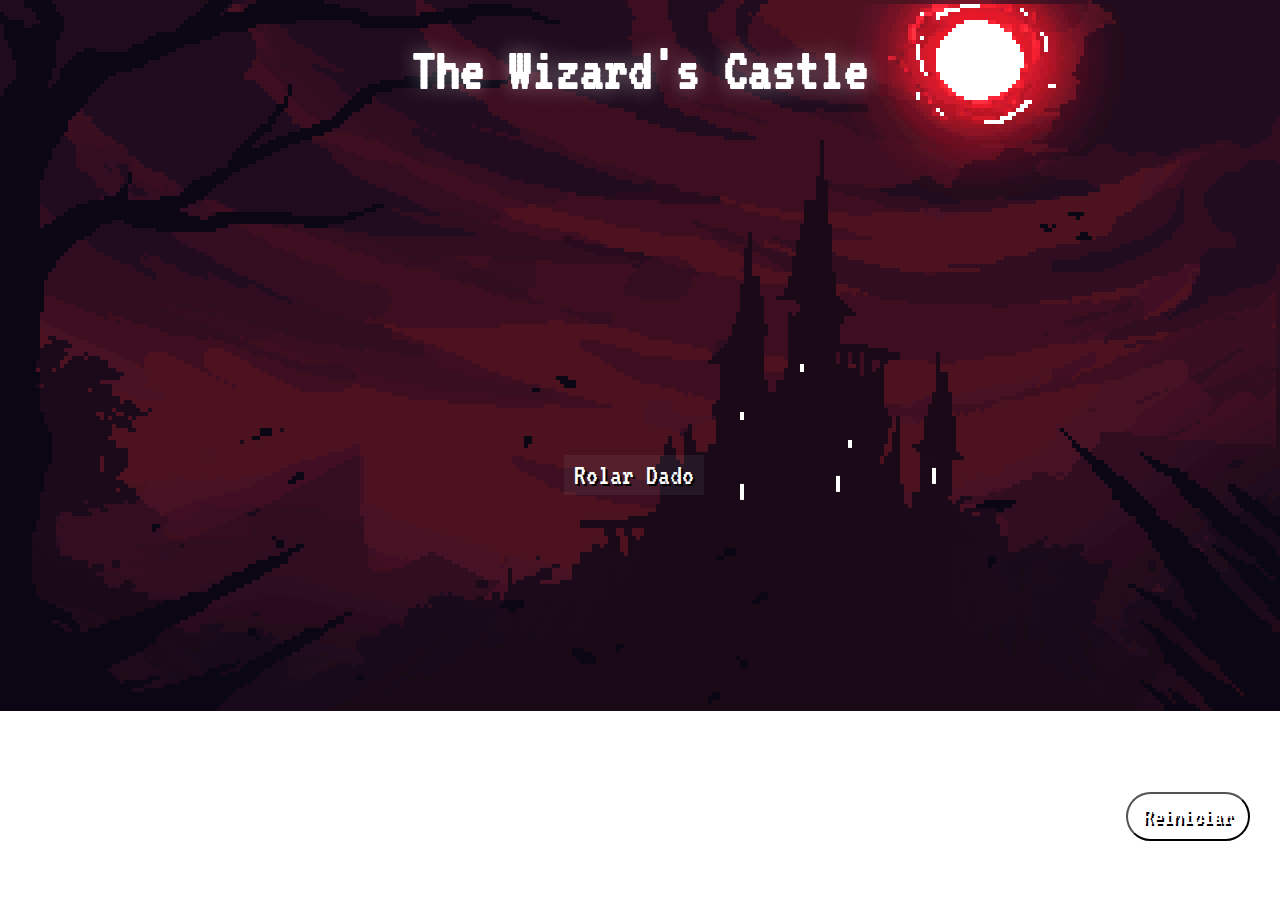
==== jogo.html @ e93edb6f "Estilização da página" ====
<!DOCTYPE html>
<html lang="pt">
<head>
    <meta charset="UTF-8">
    <meta name="viewport" content="width=device-width, initial-scale=1.0">

    <title>The Wizard's Castle</title>

    <link rel="stylesheet" href="styles/jogo.css">
    <link rel="shortcut icon" type="imagex/png" href="assets/lua icone.ico">

</head>
<body>
    <h1 class="title">The Wizard's Castle</h1>

    <div class="board" id="board1"></div>

    <button id="rolardado" onclick="rolardado(1)">Rolar Dado</button>

    <div class="board" id="board2"></div>

    <button id="reiniciar" onclick="reiniciar()">Reiniciar</button>

    <script src="src/jogo.js"></script>
</body>
</html>
---- styles/jogo.css ----
/*implementação da fonte no arquivo css*/ 
@font-face {
    font-family: 'VT';
    src: url(/fonts/VT323-Regular.ttf) format(truetype);
}

/*configurações básicas do body*/
body {
    background-image: url(../assets/background-new.gif);
    background-repeat: no-repeat;
    background-size: cover;
    overflow-y: hidden;
    overflow-x: hidden;
    text-align: center;
}
.title {
    font-family: 'VT';
    font-size: 60px;
    color: white;
    text-decoration: none;
    text-align: center;
    text-shadow: 0px 0px 20px #ffffff69;
}
/*design do tabuleiro*/
.board {
    display: grid;
    grid-template-columns: repeat(3, 1fr);
    gap: 10px;
    margin-top: 20px;
    width: 200px;
    margin: 0 auto;
}
.cell {
    width: 60px;
    height: 60px;
    border: 1px solid #000;
    display: flex;
    align-items: center;
    justify-content: center;
    font-size: 1.5em;
}

/*design dos botões*/
#reiniciar{
    font-family: 'VT';
    font-size: 25px;
    color: white;
    text-decoration: none;
    text-shadow: 2px 2px 0 #000;
    background-color: #fff1;
    border-radius: 100px;
    padding: 10px 15px;
    position:absolute;
    left:88%;
    top: 88%;
}
#rolardado{
    font-family: 'VT';
    font-size: 30px;
    color: white;
    text-decoration: none;
    text-shadow: 2px 2px 0 #000;
    background-color: rgba(255, 255, 255, 0.055);
    border-radius: 0px;
    padding: 5px 10px;
    position:absolute;
    bottom: 45%;
    right: 45%;
    border: none;
}
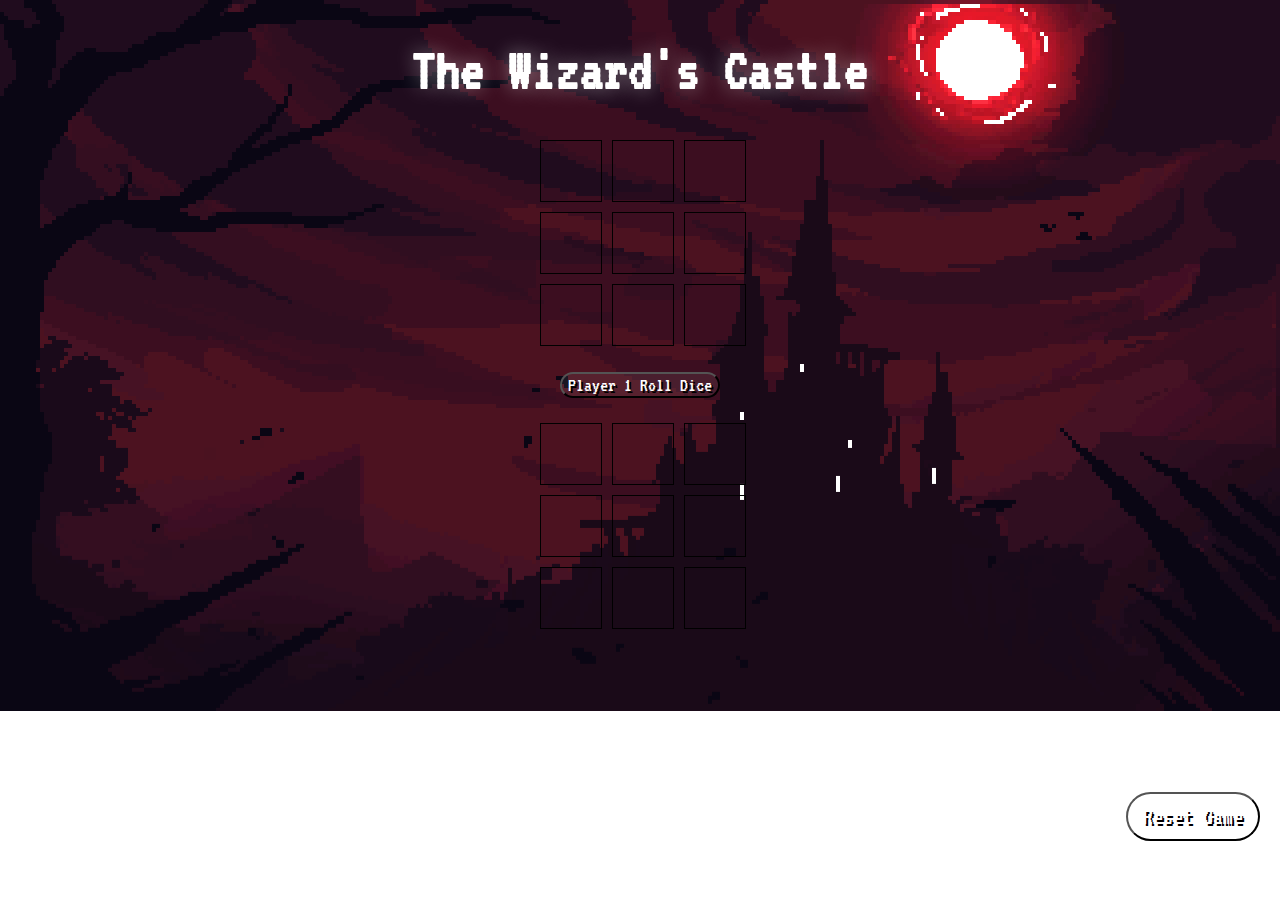
==== commit 7b73cbe1: "correção" ====
--- a/jogo.html
+++ b/jogo.html
@@ -13,13 +13,13 @@
 <body>
     <h1 class="title">The Wizard's Castle</h1>
 
-    <div class="board" id="board1"></div>
+    <div class="board" id="player1-board"></div>
 
-    <button id="rolardado" onclick="rolardado(1)">Rolar Dado</button>
+    <button id="rolardado" onclick="rollDice(1)">Player 1 Roll Dice</button>
 
-    <div class="board" id="board2"></div>
+    <div class="board" id="player2-board"></div>
 
-    <button id="reiniciar" onclick="reiniciar()">Reiniciar</button>
+    <button id="reiniciar" onclick="resetGame()">Reset Game</button>
 
     <script src="src/jogo.js"></script>
 </body>
--- a/styles/jogo.css
+++ b/styles/jogo.css
@@ -56,15 +56,12 @@
 }
 #rolardado{
     font-family: 'VT';
-    font-size: 30px;
+    font-size: 20px;
     color: white;
     text-decoration: none;
     text-shadow: 2px 2px 0 #000;
-    background-color: rgba(255, 255, 255, 0.055);
-    border-radius: 0px;
-    padding: 5px 10px;
-    position:absolute;
-    bottom: 45%;
-    right: 45%;
-    border: none;
-}+    background-color: #fff1;
+    border-radius: 100px;
+    margin: 2%;
+}
+    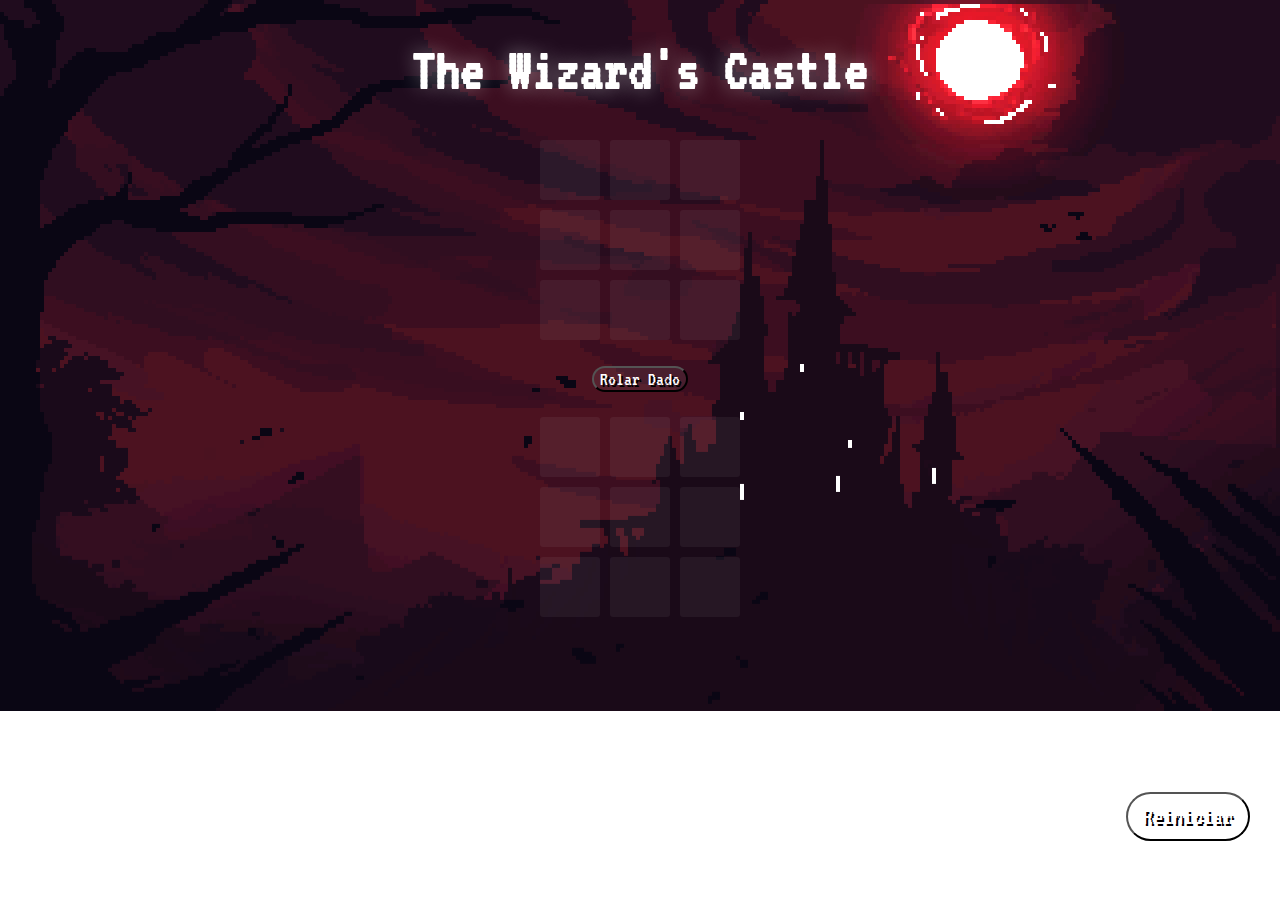
==== commit 1158ad2d: "Configurações finais" ====
--- a/jogo.html
+++ b/jogo.html
@@ -15,11 +15,11 @@
 
     <div class="board" id="player1-board"></div>
 
-    <button id="rolardado" onclick="rollDice(1)">Player 1 Roll Dice</button>
+    <button id="rolardado" onclick="rollDice(1)">Rolar Dado</button>
 
     <div class="board" id="player2-board"></div>
 
-    <button id="reiniciar" onclick="resetGame()">Reset Game</button>
+    <button id="reiniciar" onclick="resetGame()">Reiniciar</button>
 
     <script src="src/jogo.js"></script>
 </body>
--- a/styles/jogo.css
+++ b/styles/jogo.css
@@ -33,11 +33,15 @@
 .cell {
     width: 60px;
     height: 60px;
-    border: 1px solid #000;
+    border-radius:5%;
     display: flex;
     align-items: center;
     justify-content: center;
-    font-size: 1.5em;
+    font-family: 'VT';
+    font-size: 45px;
+    color: white;
+    text-shadow: 2px 2px 0 #000;
+    background-color: rgba(255, 255, 255, 0.055);
 }
 
 /*design dos botões*/
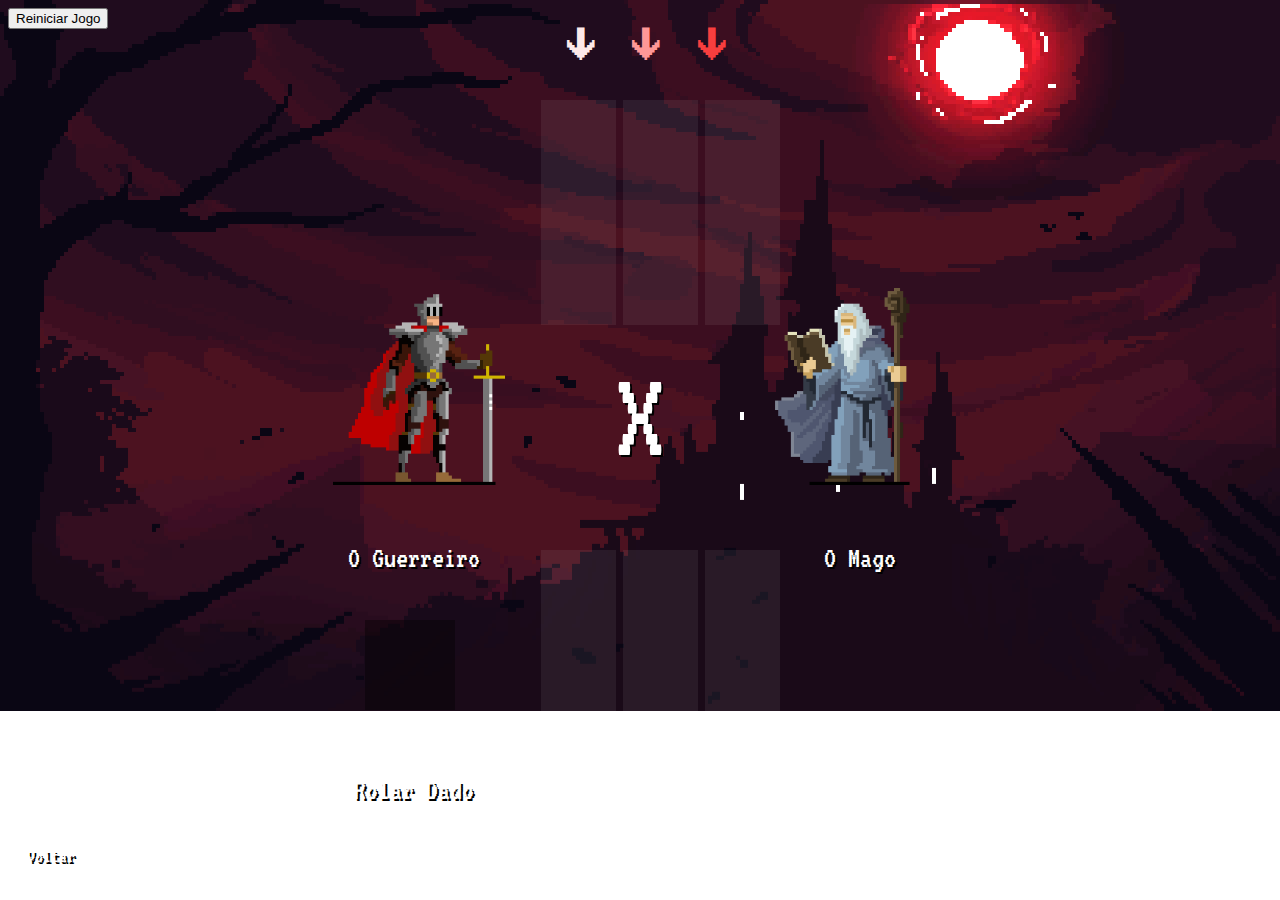
==== commit 8c352288: "Volta da lógica antiga, usando vetor para armazenar valor sorteado." ====
--- a/jogo.html
+++ b/jogo.html
@@ -8,19 +8,66 @@
 
     <link rel="stylesheet" href="styles/jogo.css">
     <link rel="shortcut icon" type="imagex/png" href="assets/lua icone.ico">
+    <a href="index.html" class="button">Voltar</a>
+    <script src="src/jogo.js" type="module"></script>
 
 </head>
 <body>
-    <h1 class="title">The Wizard's Castle</h1>
+    <main>
+        <button id="RolarDados">Rolar Dado</button>
+        <button class="choose" id="col1">🡫</button>
+        <button class="choose" id="col2">🡫</button>
+        <button class="choose" id="col3">🡫</button>
+        <button id="Reiniciar">Reiniciar Jogo</button>
 
-    <div class="board" id="player1-board"></div>
+        <div class="jogador">
+            <ul class="box" id="coluna1">
+                <li id="celula1">&nbsp;</li>
+                <li id="celula2">&nbsp;</li>
+                <li id="celula3">&nbsp;</li>
+            </ul>
+            <ul class="box" id="coluna2">
+                <li id="celula4">&nbsp;</li>
+                <li id="celula5">&nbsp;</li>
+                <li id="celula6">&nbsp;</li>
+            </ul>
+            <ul class="box" id="coluna3">
+                <li id="celula7">&nbsp;</li>
+                <li id="celula8">&nbsp;</li>
+                <li id="celula9">&nbsp;</li>
+            </ul>
+        </div>
 
-    <button id="rolardado" onclick="rollDice(1)">Rolar Dado</button>
+        <div class="oponente">
+            <ul class="box" id="coluna4">
+                <li id="celula1.1">&nbsp;</li>
+                <li id="celula1.2">&nbsp;</li>
+                <li id="celula1.3">&nbsp;</li>
+            </ul>
+            <ul class="box" id="coluna5">
+                <li id="celula1.4">&nbsp;</li>
+                <li id="celula1.5">&nbsp;</li>
+                <li id="celula1.6">&nbsp;</li>
+            </ul>
+            <ul class="box" id="coluna6">
+                <li id="celula1.7">&nbsp;</li>
+                <li id="celula1.8">&nbsp;</li>
+                <li id="celula1.9">&nbsp;</li>
+            </ul>
+        </div>
+        <div class="imagem1">
+            <img src="/assets/knight.png" width="200" height="200">
+        </div>
+        <div class="imagem2">
+            <img src="/assets/mago.png" width="200" height="200">
+        </div>
+        <p class="texto1">O Guerreiro</p>
+        <p class="texto2">O Mago</p>
+        <p class="texto3">X</p>
+        <p id="Jog1"></p>
+        <p id="Jog2"></p>
+        </div>
 
-    <div class="board" id="player2-board"></div>
-
-    <button id="reiniciar" onclick="resetGame()">Reiniciar</button>
-
-    <script src="src/jogo.js"></script>
+    </main>
 </body>
 </html>
--- a/styles/jogo.css
+++ b/styles/jogo.css
@@ -1,71 +1,211 @@
-/*implementação da fonte no arquivo css*/ 
+/*implementação da fonte no arquivo css*/
 @font-face {
     font-family: 'VT';
     src: url(/fonts/VT323-Regular.ttf) format(truetype);
 }
-
 /*configurações básicas do body*/
 body {
     background-image: url(../assets/background-new.gif);
     background-repeat: no-repeat;
     background-size: cover;
-    overflow-y: hidden;
+    overflow-y:hidden;
     overflow-x: hidden;
+}
+
+/*tabuleiro*/
+ul{
+    line-height: 150%;
+}
+li {
+    width: 75px;
+    background-color: #fff1;
+}
+
+.jogador {
+
+    position: absolute;
+    left: 42.7%;
+    top: 10%;
+    height: 200px;
+    width: 200px; 
     text-align: center;
-}
-.title {
-    font-family: 'VT';
-    font-size: 60px;
-    color: white;
-    text-decoration: none;
+    font-family: 'VT';
+    font-size: 50px;
+    color: white;
+}
+
+.oponente {
+    position: absolute;
+    left: 42.7%;
+    top: 60%;
+    height: 200px;
+    width: 200px; 
     text-align: center;
-    text-shadow: 0px 0px 20px #ffffff69;
-}
-/*design do tabuleiro*/
-.board {
-    display: grid;
-    grid-template-columns: repeat(3, 1fr);
-    gap: 10px;
-    margin-top: 20px;
-    width: 200px;
-    margin: 0 auto;
-}
-.cell {
-    width: 60px;
-    height: 60px;
-    border-radius:5%;
-    display: flex;
-    align-items: center;
-    justify-content: center;
-    font-family: 'VT';
-    font-size: 45px;
-    color: white;
-    text-shadow: 2px 2px 0 #000;
-    background-color: rgba(255, 255, 255, 0.055);
-}
-
-/*design dos botões*/
-#reiniciar{
-    font-family: 'VT';
-    font-size: 25px;
+    font-family: 'VT';
+    font-size: 50px;
+    color: white;
+
+}
+
+#coluna1{
+    list-style: none;
+    position: relative;
+    right: 23%;
+    bottom: 20%;
+}
+
+#coluna2{
+    list-style: none;
+    position: relative;
+    left: 18%;
+    bottom: 157.7%;
+
+}
+
+#coluna3{
+    list-style: none;
+    position: relative;
+    left: 59%;
+    bottom: 295%;
+
+}
+
+#coluna4{
+    list-style: none;
+    position: relative;
+    right: 23%;
+    bottom: 20%;
+}
+
+#coluna5{
+    list-style: none;
+    position: relative;
+    left: 18%;
+    bottom: 157.7%;
+
+}
+
+#coluna6{
+    list-style: none;
+    position: relative;
+    left: 59%;
+    bottom: 295%;
+
+}
+
+#col1{
+    color: rgb(253, 233, 233);
+    top: 1.5%;
+    left: 42.9%;
+}
+
+
+#col2{
+    color: rgb(255, 151, 151);
+    top: 1.5%;
+    left: 48%;
+}
+#col3{
+    color: rgb(248, 62, 62);
+    top: 1.5%;
+    left: 53.2%;
+}
+/*interface*/
+#RolarDados {
+    position: absolute;
+    top: 85.5%;
+    left: 26.5%;
+    font-family: 'VT';
+    font-size: 30px;
     color: white;
     text-decoration: none;
     text-shadow: 2px 2px 0 #000;
     background-color: #fff1;
-    border-radius: 100px;
-    padding: 10px 15px;
-    position:absolute;
-    left:88%;
-    top: 88%;
-}
-#rolardado{
+    border:none;
+    border-radius: 50px;
+    padding: 5px 15px;
+}
+
+.choose {
+    font-family: 'VT';
+    font-size: 40px;
+    color: white;
+    text-decoration: none;
+    background-color:transparent;
+    height: 65px;
+    width: 65px; 
+    position: absolute;
+    border:none;
+}
+
+.button {
     font-family: 'VT';
     font-size: 20px;
     color: white;
     text-decoration: none;
     text-shadow: 2px 2px 0 #000;
     background-color: #fff1;
-    border-radius: 100px;
-    margin: 2%;
-}
-    +    border-radius: 50px;
+    padding: 9px 19px;
+    position: absolute;
+    top: 93%;
+}
+.texto1 {
+    font-family: 'VT';
+    font-size: 30px;
+    text-decoration: none;
+    text-shadow: 2px 2px 0 #000;
+    position: absolute;
+    top: 57%;
+    left: 27.2%;
+    color: white;
+}
+.texto2 {
+    font-family: 'VT';
+    font-size: 30px;
+    text-decoration: none;
+    text-shadow: 2px 2px 0 #000;
+    position: absolute;
+    top: 57%;
+    right: 30%;
+    color: white;
+}
+.texto3 {
+    font-family: 'VT';
+    font-size: 130px;
+    text-decoration: none;
+    text-shadow: 2px 2px 0 black;
+    position: absolute;
+    top: 24.5%;
+    left: 48%;
+    color: white;
+}
+  
+/*personagens*/
+.imagem1 {
+    position: absolute;
+    top: 32%;
+    left: 26%;
+    text-decoration: none;
+    text-shadow: 2px 2px 0 #000;
+}
+.imagem2 {
+    position: absolute;
+    top: 32%;
+    right: 26%;
+}
+
+#Jog1 {
+    font-family: 'VT';
+    font-size: 80px;
+    text-decoration: none;
+    text-shadow: 2px 2px 0 #000;
+    position: absolute;
+    top: 60%;
+    left: 28.5%;
+    color: white;
+    background-color: rgba(0, 0, 0, 0.37);
+    width: 90px;
+    height: 90px;
+    text-align: center;
+}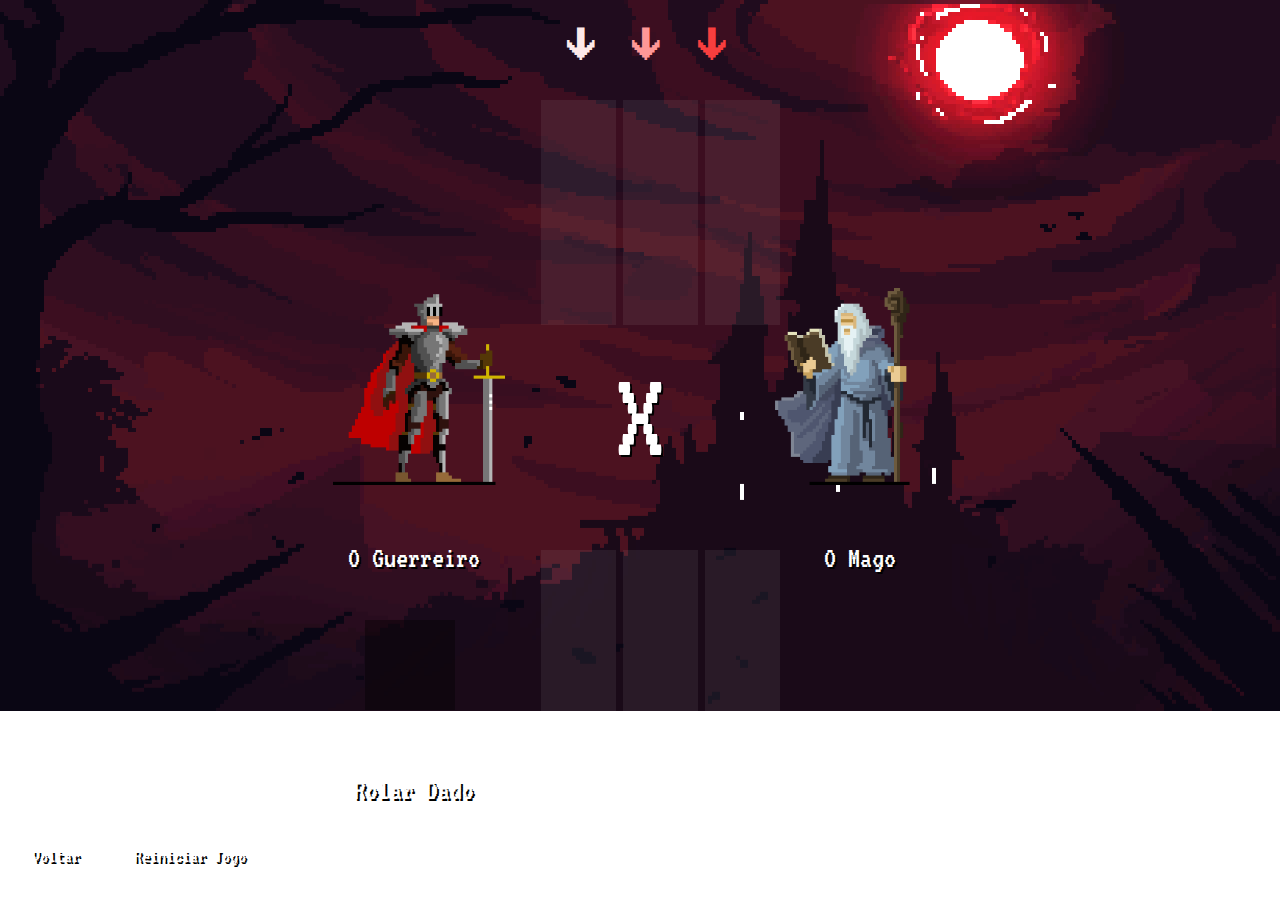
==== commit c160bfcf: "estilização do botão reiniciar jogo" ====
--- a/jogo.html
+++ b/jogo.html
@@ -8,9 +8,8 @@
 
     <link rel="stylesheet" href="styles/jogo.css">
     <link rel="shortcut icon" type="imagex/png" href="assets/lua icone.ico">
-    <a href="index.html" class="button">Voltar</a>
     <script src="src/jogo.js" type="module"></script>
-
+    
 </head>
 <body>
     <main>
@@ -19,7 +18,8 @@
         <button class="choose" id="col2">🡫</button>
         <button class="choose" id="col3">🡫</button>
         <button id="Reiniciar">Reiniciar Jogo</button>
-
+        <a href="index.html" class="Voltar">Voltar</a>
+        
         <div class="jogador">
             <ul class="box" id="coluna1">
                 <li id="celula1">&nbsp;</li>
--- a/styles/jogo.css
+++ b/styles/jogo.css
@@ -126,6 +126,35 @@
     padding: 5px 15px;
 }
 
+#Reiniciar {
+    font-family: 'VT';
+    font-size: 20px;
+    color: white;
+    background-color: #fff1;
+    text-decoration: none;
+    text-shadow: 2px 2px 0 #000;
+    border: none;
+    border-radius: 50px;
+    padding: 9px 19px;
+    align-items: center;
+    position: absolute;
+    left: 9%;
+    top: 93%;
+}
+
+.Voltar {
+    font-family: 'VT';
+    font-size: 20px;
+    color: white;
+    text-decoration: none;
+    text-shadow: 2px 2px 0 #000;
+    background-color: #fff1;
+    border-radius: 50px;
+    padding: 9px 19px;
+    position: absolute;
+    left: 1%;
+    top: 93%;
+}
 .choose {
     font-family: 'VT';
     font-size: 40px;
@@ -138,18 +167,7 @@
     border:none;
 }
 
-.button {
-    font-family: 'VT';
-    font-size: 20px;
-    color: white;
-    text-decoration: none;
-    text-shadow: 2px 2px 0 #000;
-    background-color: #fff1;
-    border-radius: 50px;
-    padding: 9px 19px;
-    position: absolute;
-    top: 93%;
-}
+
 .texto1 {
     font-family: 'VT';
     font-size: 30px;
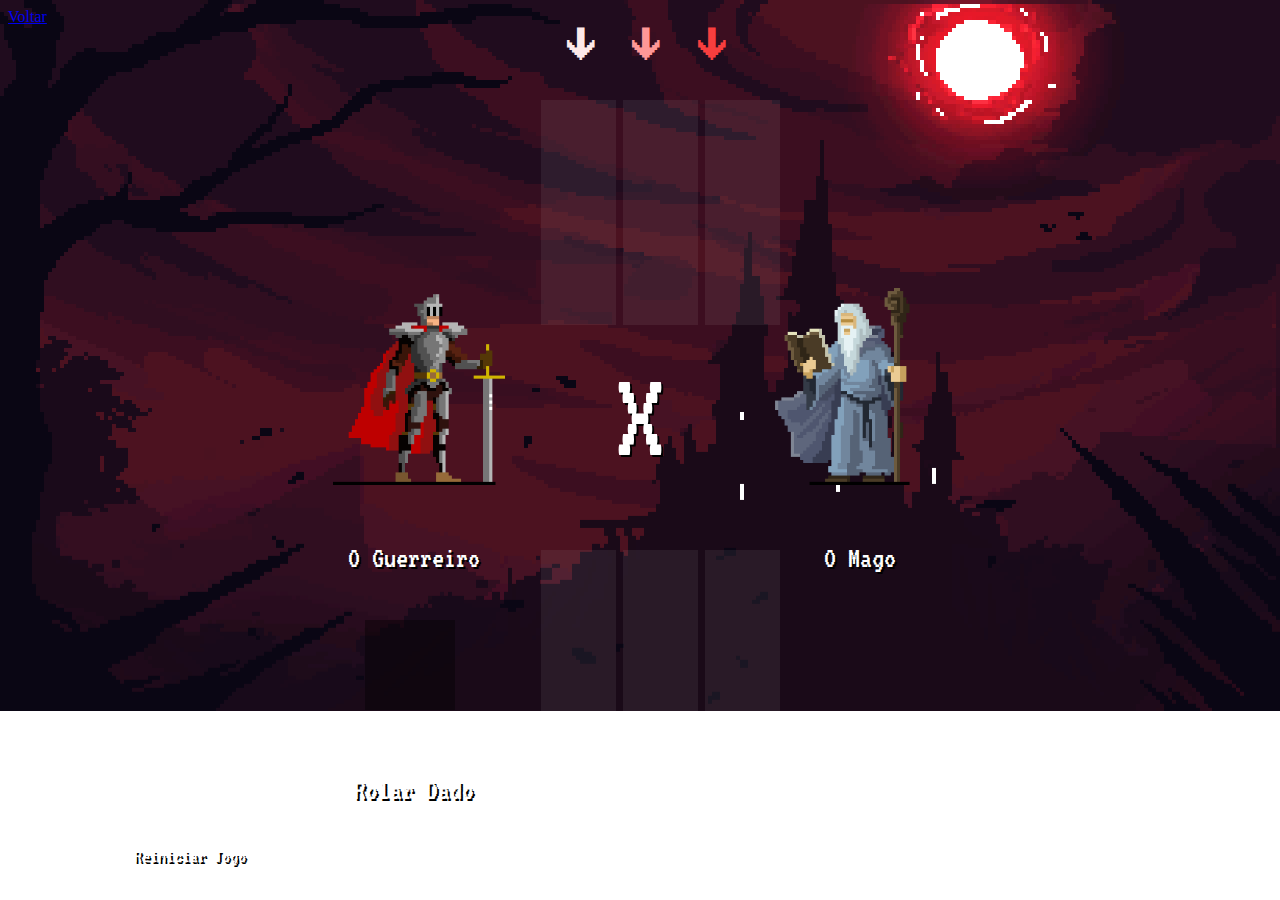
==== commit c72d5f15: "Alguns ajustes" ====
--- a/jogo.html
+++ b/jogo.html
@@ -8,8 +8,9 @@
 
     <link rel="stylesheet" href="styles/jogo.css">
     <link rel="shortcut icon" type="imagex/png" href="assets/lua icone.ico">
+    <a href="index.html" class="button">Voltar</a>
     <script src="src/jogo.js" type="module"></script>
-    
+
 </head>
 <body>
     <main>
@@ -18,9 +19,9 @@
         <button class="choose" id="col2">🡫</button>
         <button class="choose" id="col3">🡫</button>
         <button id="Reiniciar">Reiniciar Jogo</button>
-        <a href="index.html" class="Voltar">Voltar</a>
-        
+
         <div class="jogador">
+            <!-- &nbsp é um espaço vazio -->
             <ul class="box" id="coluna1">
                 <li id="celula1">&nbsp;</li>
                 <li id="celula2">&nbsp;</li>
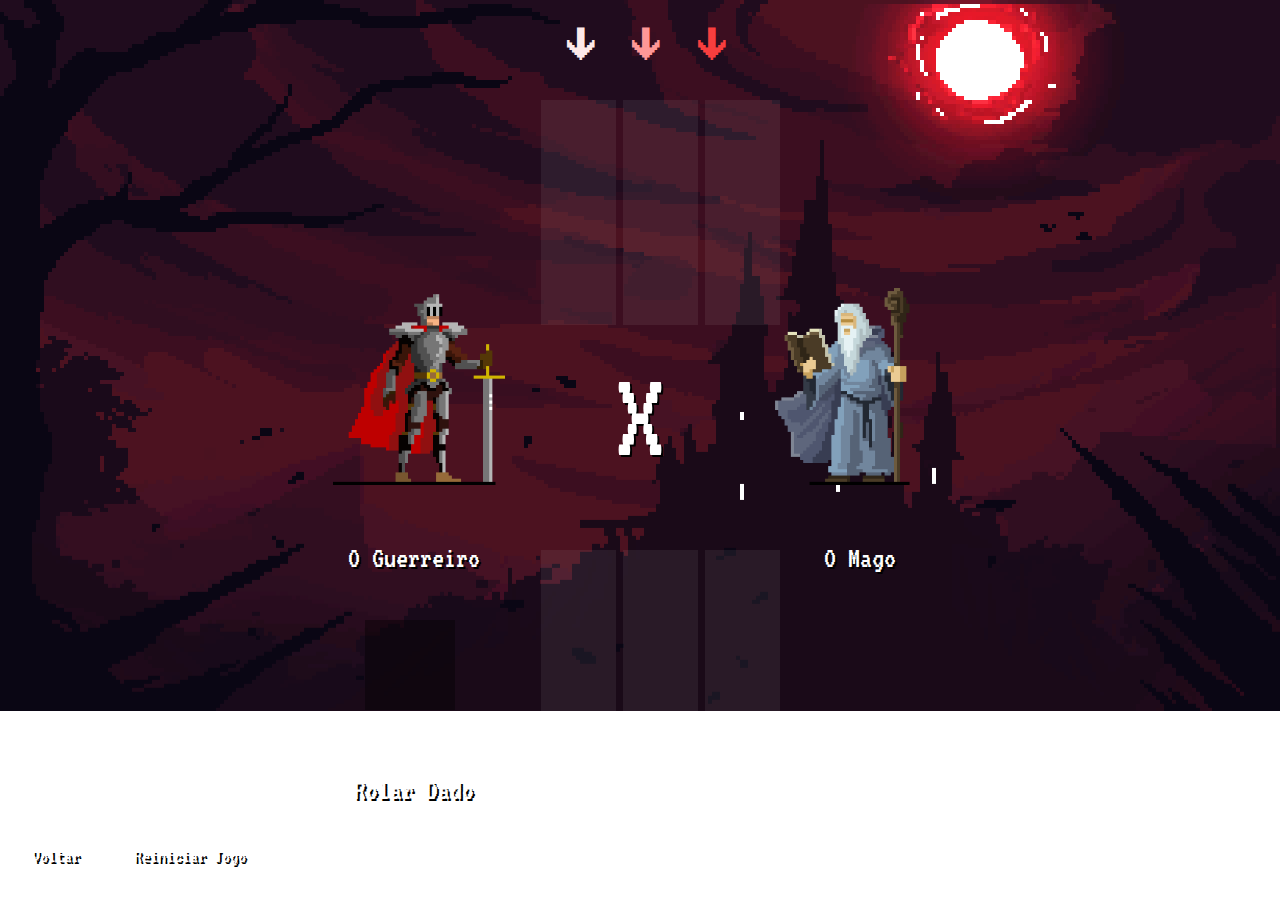
==== commit 648e0f78: "Merge branch 'main' of https://github.com/ufjf-dcc202/ufjf-dcc202-2023-3-a-trb-trabalho-desenvolvime" ====
--- a/jogo.html
+++ b/jogo.html
@@ -8,9 +8,8 @@
 
     <link rel="stylesheet" href="styles/jogo.css">
     <link rel="shortcut icon" type="imagex/png" href="assets/lua icone.ico">
-    <a href="index.html" class="button">Voltar</a>
     <script src="src/jogo.js" type="module"></script>
-
+    
 </head>
 <body>
     <main>
@@ -19,7 +18,8 @@
         <button class="choose" id="col2">🡫</button>
         <button class="choose" id="col3">🡫</button>
         <button id="Reiniciar">Reiniciar Jogo</button>
-
+        <a href="index.html" class="Voltar">Voltar</a>
+        
         <div class="jogador">
             <!-- &nbsp é um espaço vazio -->
             <ul class="box" id="coluna1">
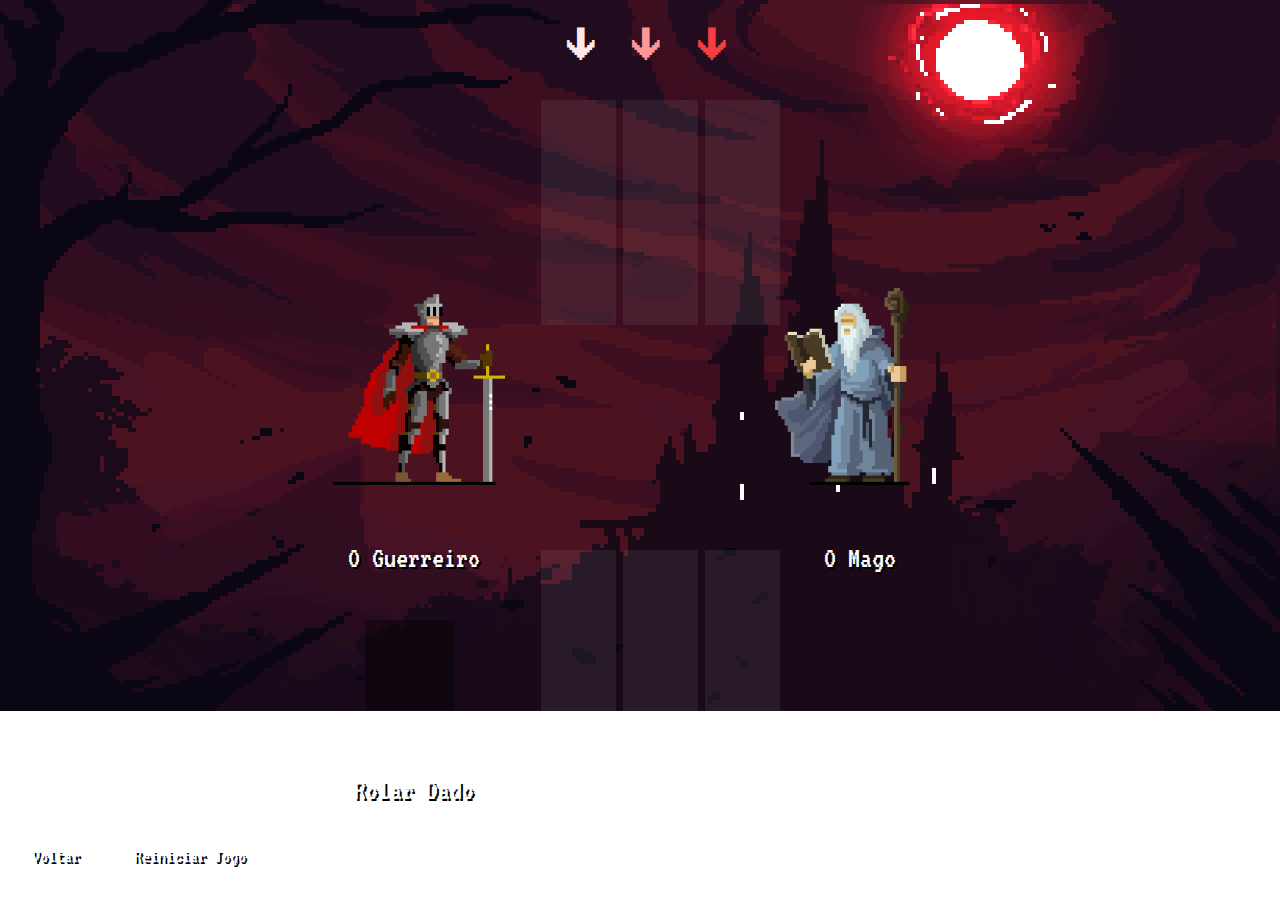
==== commit 9d5130bf: "Adiciona soma" ====
--- a/jogo.html
+++ b/jogo.html
@@ -64,9 +64,10 @@
         </div>
         <p class="texto1">O Guerreiro</p>
         <p class="texto2">O Mago</p>
-        <p class="texto3">X</p>
         <p id="Jog1"></p>
-        <p id="Jog2"></p>
+        <p id="soma1"></p>
+        <p id="soma2"></p>
+        <p id="soma3"></p>
         </div>
 
     </main>
--- a/styles/jogo.css
+++ b/styles/jogo.css
@@ -188,17 +188,6 @@
     right: 30%;
     color: white;
 }
-.texto3 {
-    font-family: 'VT';
-    font-size: 130px;
-    text-decoration: none;
-    text-shadow: 2px 2px 0 black;
-    position: absolute;
-    top: 24.5%;
-    left: 48%;
-    color: white;
-}
-  
 /*personagens*/
 .imagem1 {
     position: absolute;
@@ -226,4 +215,32 @@
     width: 90px;
     height: 90px;
     text-align: center;
+}
+
+#soma1{
+    font-family: 'VT';
+    font-size: 35px;
+    color: white;
+    align-items: center;
+    position: absolute;
+    left: 44%;
+    top: 38%;
+}
+#soma2{
+    font-family: 'VT';
+    font-size: 35px;
+    color: white;
+    align-items: center;
+    position: absolute;
+    left: 49%;
+    top: 38%;
+}
+#soma3{
+    font-family: 'VT';
+    font-size: 35px;
+    color: white;
+    align-items: center;
+    position: absolute;
+    left: 54%;
+    top: 38%;
 }